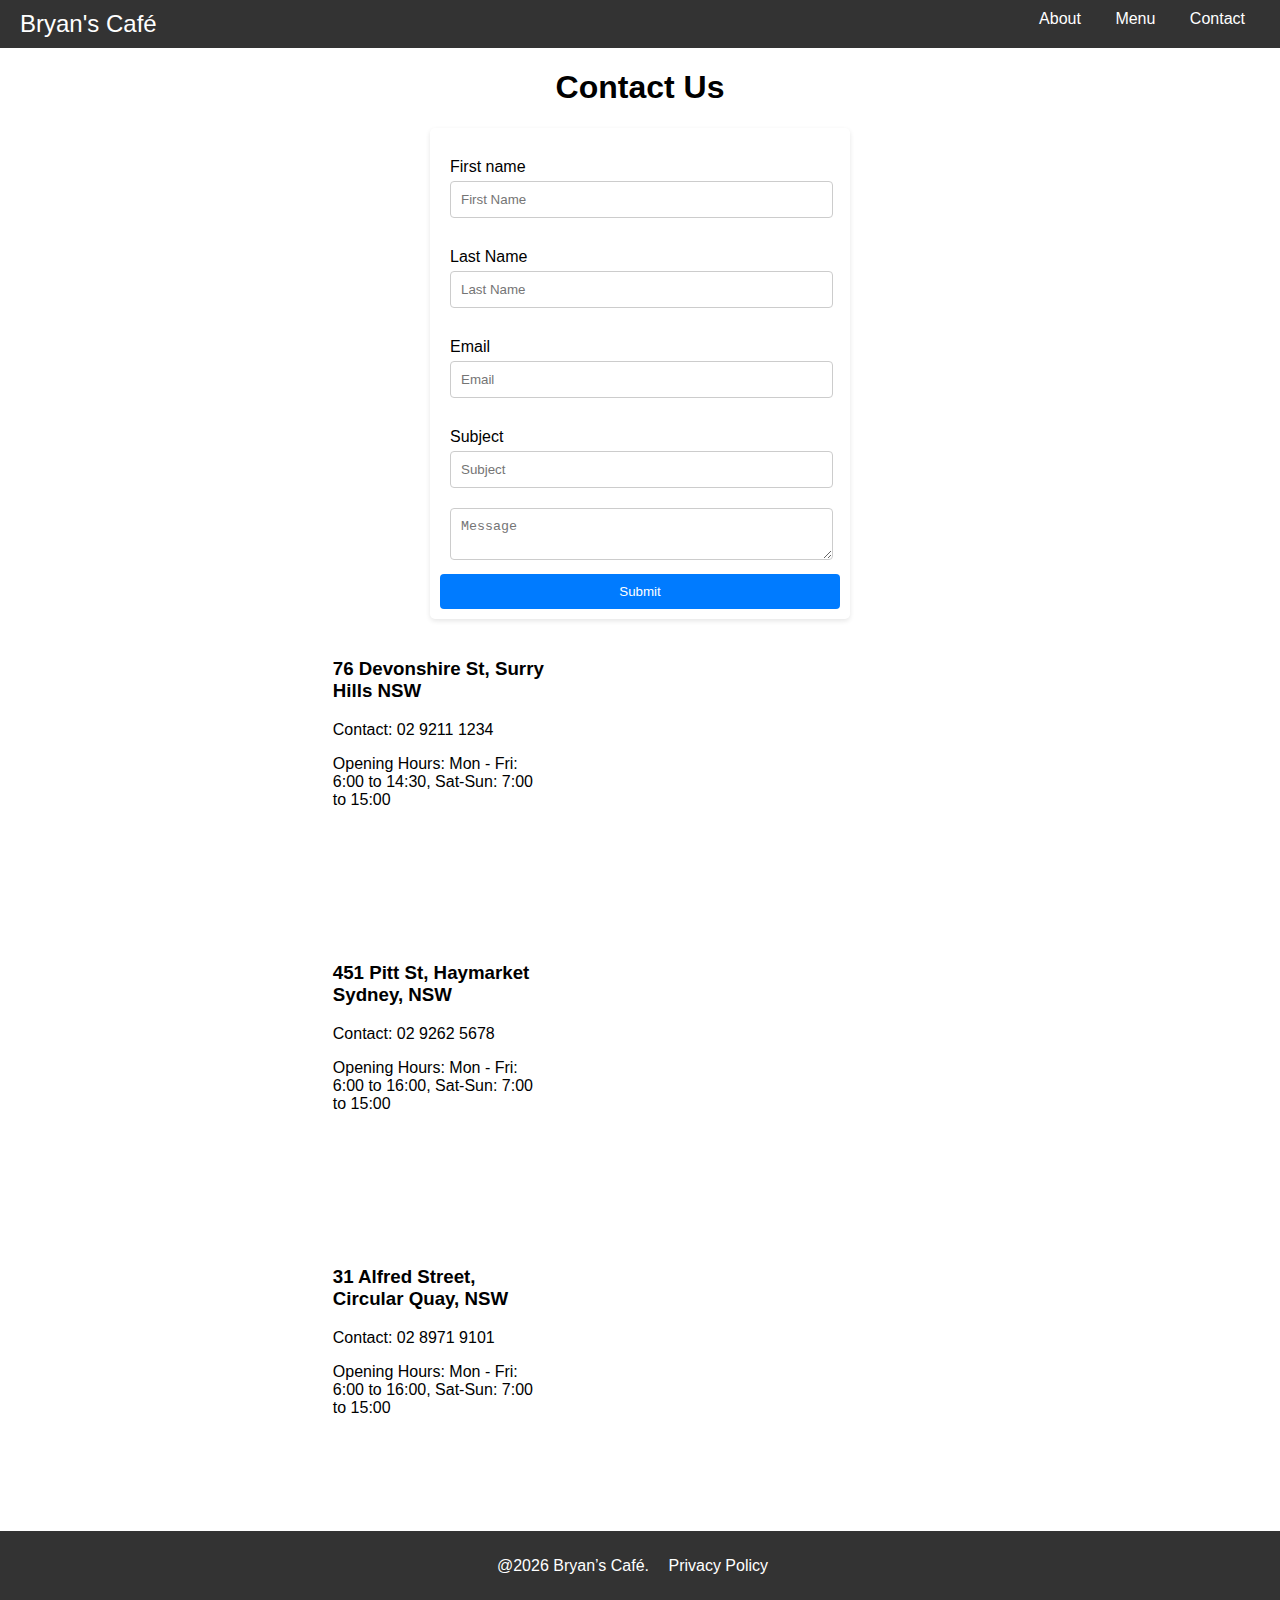
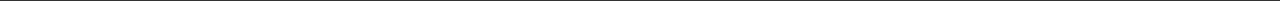
==== contact.html @ 96d64970 "Add files via upload" ====
<!DOCTYPE html>
<html lang="en">
<head>
    <meta charset="UTF-8">
    <meta name="viewport" content="width=device-width, initial-scale=1.0">
    <title>Bryan's Café - Contact</title>
    <link rel="stylesheet" href="style.css">
</head>
<body>
    <nav>
        <a href="index.html" class="logo">Bryan's Café</a>
        <div class="nav-links">
            <a href="index.html">About</a>
            <a href="menu.html">Menu</a>
            <a href="contact.html">Contact</a>
        </div>
    </nav>
    <main>
        <h1>Contact Us</h1>
       
            <div class="form1">
                <form  onsubmit="return submitForm();">
                    <div class="contact-form">
                        <label for="txtFName">First name </label>
                        <input id="txtFName" type="text" placeholder="First Name" required>
                    </div>
                    <div class="contact-form">
                        <label for="txtLName">Last Name</label>
                        <input id="txtLName" type="text" placeholder="Last Name" required>
                    </div>
                    <div class="contact-form">
                        <label for="txtEmail">Email</label>
                        <input id="txtEmail" type="email" placeholder="Email" required>
                    </div>
                    <div class="contact-form">
                        <label for="txtSubject">Subject</label>
                        <input id="txtSubject" type="text" placeholder="Subject" required>                    
                    </div>
                    <div class="contact-form">
                        <textarea placeholder="Message" required></textarea>
                    </div>
                    <button type="submit">Submit</button>
                    
                </form>
            </div>
        
        <div id="branch-info"></div>
    </main>
    <footer>
        <p>@<span id="currentYear"></span> Bryan’s Café. <a href="privacy.html" target="_blank">Privacy Policy</a></p>
    </footer>
    <script src="script.js"></script>
</body>
</html>
---- style.css ----
body {
    font-family: Arial, sans-serif;
    margin: 0;
    padding: 0;
}

nav {
    background-color: #333;
    color: white;
    display: flex;
    justify-content: space-between;
    padding: 10px 20px;
}

nav .logo {
    color: white;
    text-decoration: none;
    font-size: 24px;
}

nav .nav-links a {
    color: white;
    text-decoration: none;
    margin: 0 15px;
}

main {
    padding: 0 20% 0 20%;
    align-items: center;
}

h1{
    text-align: center;
}

.banner {
    width: 100%; /* Make the banner full width */
    height: 400px; /* Set a fixed height for the banner */
    overflow: hidden; /* Hide overflow if the image is larger */
    display: flex; /* Use flexbox for centering */
    align-items: center; /* Center image vertically */
    justify-content: center; /* Center image horizontally */
    margin: 20px 0;
}

.about, .history {
    display: flex;
    align-items: center;
    justify-content: center;
    margin-bottom: 20px;
    
}

.about-img, .history-img {    
    width: 50%;
    
    
}

.history-img img, .about-img img{
    width: 50%;
} 

.about-text, .history-text {
    width: 50%;
}

.menu-container {
    display: flex;
    flex-wrap: wrap;
}

.meal-card {
    border: 1px solid #ddd;
    border-radius: 8px;
    margin: 10px;
    padding: 10px;
    width: 30%;
    box-shadow: 0 2px 5px rgba(0, 0, 0, 0.1);
}

.meal-card img {
    width: 100%;
    border-radius: 8px 8px 0 0;
}

.table-container {
    margin: 20px 0;
    width: 100%;
    overflow-x: auto;
}

table {
    width: 100%;
    border-collapse: collapse;
    margin: 10px 0;
}

th, td {
    border: 1px solid #ddd;
    padding: 8px;
    text-align: center;
}

th {
    background-color: #f2f2f2;
}

.branch-container{
    display: flex;
    align-items: center;
    justify-content: center;
}

.branch-details{
    padding: 0 10% 10% ;
}

.form1{    
    max-width: 400px;
    margin: auto;
    padding: 10px;
    background-color: #ffffff;
    border-radius: 5px;
    box-shadow: 0 2px 5px rgba(0, 0, 0, 0.1);
}

label {
    display: block;
    margin: 10px 0 5px;
}

input[type="text"],
input[type="email"],
textarea {
    width: 95%;
    padding: 10px;
    border: 1px solid #ccc;
    border-radius: 4px;
}

button {
    width: 100%;
    padding: 10px;
    background-color: #007BFF;
    color: white;
    border: none;
    border-radius: 4px;
    cursor: pointer;
}

button:hover {
    background-color: #0056b3;
}

.contact-form{
    padding: 10px;
}

footer {
    background-color: #333;
    color: white;
    text-align: center;
    padding: 10px 20px;
}

footer a {
    color: white;
    text-decoration: none;
    margin: 0 15px;
}
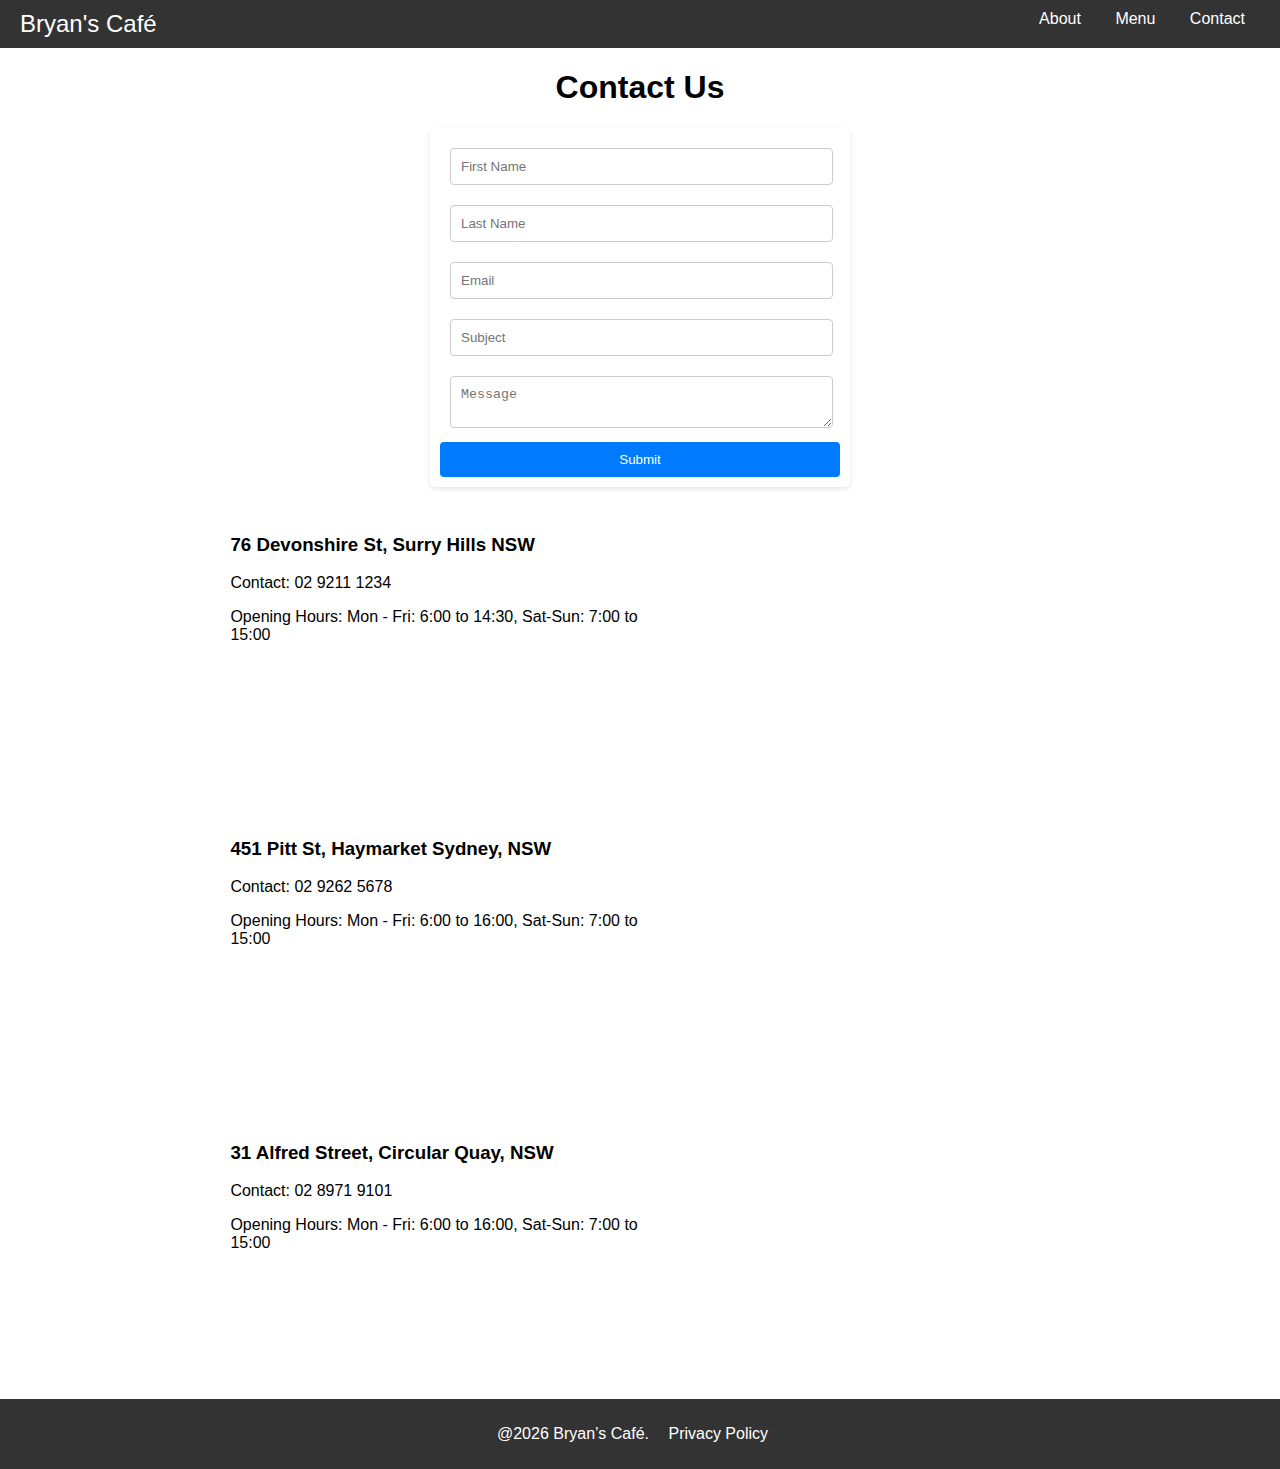
==== commit 11fb3ff1: "Add files via upload" ====
--- a/contact.html
+++ b/contact.html
@@ -21,19 +21,15 @@
             <div class="form1">
                 <form  onsubmit="return submitForm();">
                     <div class="contact-form">
-                        <label for="txtFName">First name </label>
                         <input id="txtFName" type="text" placeholder="First Name" required>
                     </div>
-                    <div class="contact-form">
-                        <label for="txtLName">Last Name</label>
+                    <div class="contact-form">                        
                         <input id="txtLName" type="text" placeholder="Last Name" required>
                     </div>
-                    <div class="contact-form">
-                        <label for="txtEmail">Email</label>
+                    <div class="contact-form">                       
                         <input id="txtEmail" type="email" placeholder="Email" required>
                     </div>
-                    <div class="contact-form">
-                        <label for="txtSubject">Subject</label>
+                    <div class="contact-form">                        
                         <input id="txtSubject" type="text" placeholder="Subject" required>                    
                     </div>
                     <div class="contact-form">
--- a/style.css
+++ b/style.css
@@ -25,8 +25,8 @@
 }
 
 main {
-    padding: 0 20% 0 20%;
-    align-items: center;
+    padding: 0 10% 0 10%;
+   
 }
 
 h1{
@@ -35,7 +35,7 @@
 
 .banner {
     width: 100%; /* Make the banner full width */
-    height: 400px; /* Set a fixed height for the banner */
+    height: 300px; /* Set a fixed height for the banner */
     overflow: hidden; /* Hide overflow if the image is larger */
     display: flex; /* Use flexbox for centering */
     align-items: center; /* Center image vertically */
@@ -52,30 +52,34 @@
 }
 
 .about-img, .history-img {    
-    width: 50%;
+    width: 80%;
+    align-items: center;
+    padding: 10px;
     
     
 }
 
 .history-img img, .about-img img{
-    width: 50%;
+   width: 70%;
 } 
 
 .about-text, .history-text {
-    width: 50%;
+   width: 80%;
 }
 
 .menu-container {
     display: flex;
     flex-wrap: wrap;
+    justify-content: space-between;
 }
 
 .meal-card {
+    flex: 0 1 25%;
+    min-width: 300px;
     border: 1px solid #ddd;
     border-radius: 8px;
     margin: 10px;
-    padding: 10px;
-    width: 30%;
+    padding: 10px;    
     box-shadow: 0 2px 5px rgba(0, 0, 0, 0.1);
 }
 
@@ -169,3 +173,15 @@
     text-decoration: none;
     margin: 0 15px;
 }
+
+@media (max-width: 600px) {
+    .meal-card {
+        flex: 1 1 100%;
+        border: 1px solid #ddd;
+        border-radius: 8px;
+        margin: 10px;
+        padding: 10px;        
+        box-shadow: 0 2px 5px rgba(0, 0, 0, 0.1);
+    }
+    
+}